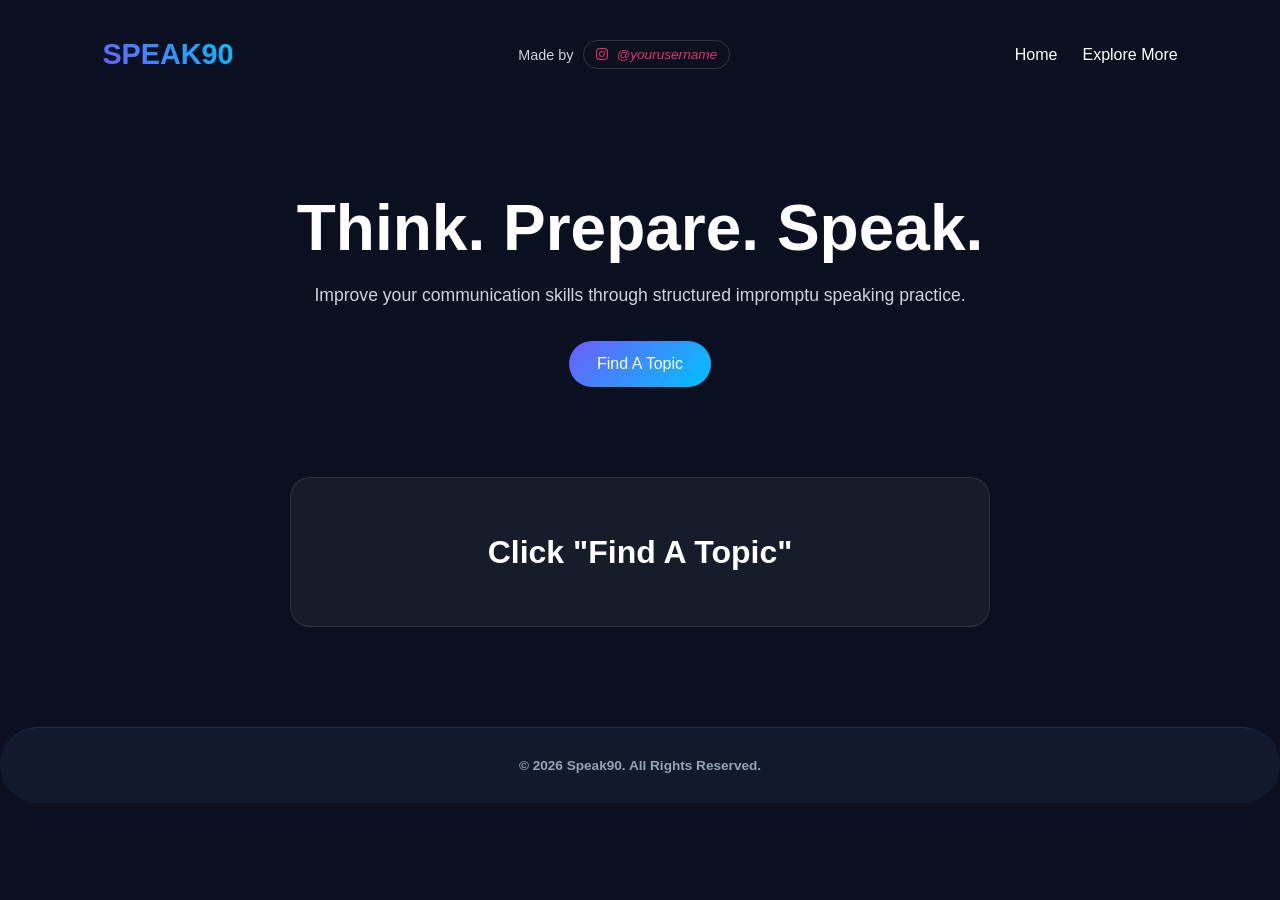
==== index.html @ 7c4b5dda "add changes in speak.html and many other pages" ====
<!DOCTYPE html>
<html lang="en">
<head>
    <meta charset="UTF-8">
    <meta name="viewport" content="width=device-width, initial-scale=1.0">
    <title>Speak90</title>

    <!-- CSS -->
    <link rel="stylesheet" href="./assets/css/style.css">

    <!-- Google Font -->
    <link href="fonts.googleapis.com/css2?family=Poppins:wght@300;400;500;600;700&display=swap"
        rel="stylesheet"
    >

    <link href="https://cdnjs.cloudflare.com/ajax/libs/font-awesome/6.5.1/css/all.min.css" rel="stylesheet">
</head>

<body>
    <!-- Navbar -->
     <br>
    <nav class="navbar">

        <div class="logo">
            SPEAK90
        </div>
    <div class="creator-badge">
        <span>Made by</span>
        <a href="https://instagram.com/vishwajeet.mishra4/"
            target="_blank"
            class="instagram-btn"
        >
            <i class="fa-brands fa-instagram"></i>
            <i>@yourusername</i>
        </a>
    </div>

        <ul class="nav-links">
            <li><a>Home</a></li>
            <li><a>Explore More</a></li>
        </ul>

    </nav>

    <!-- Hero Section -->
    <section class="hero">

        <h1>Think. Prepare. Speak.</h1>

        <p>
            Improve your communication skills through
            structured impromptu speaking practice.
        </p>

        <button id="findTopicBtn" class="primary-btn">
            Find A Topic
        </button>

    </section>

    <!-- Topic Section -->
    <section class="topic-section">

        <div id="shuffleBox" class="shuffle-box">
            Click "Find A Topic"
        </div>

        <div id="actionButtons" class="action-buttons hidden">

            <button id="prepareBtn" class="secondary-btn" >
                Prepare for this Topic
            </button>

            <button id="speakBtn" class="primary-btn">
                Speak on this Topic
            </button>

        </div>

    </section>

    <!-- Preparation Screen -->

<section id="prepareSection" class="hidden">

    <h2>Preparation Time</h2>

    <select id="prepTimeSelect">
        <option value="1">1 Minute</option>
        <option value="2">2 Minutes</option>
        <option value="3">3 Minutes</option>
        <option value="5">5 Minutes</option>
        <option value="10">10 Minutes</option>
    </select>

    <button id="startPrepBtn" class="primary-btn">
        Start Preparation
    </button>

</section>

<!-- Timer Screen -->

<section id="timerSection" class="hidden">

    <h2 id="timerTitle">Preparation Time</h2>

    <div class="progress-container">

        <svg class="progress-ring" width="220" height="220">

            <circle
                class="progress-bg"
                cx="110"
                cy="110"
                r="90">
            </circle>

            <circle
                id="progressCircle"
                class="progress-ring-circle"
                cx="110"
                cy="110"
                r="90">
            </circle>

        </svg>

        <div id="timerDisplay" class="timer-text">
            00:00
        </div>

    </div>

    <button id="speakNowBtn" class="primary-btn">
        Speak Now
    </button>

</section>

<!-- Speaking Screen -->

<section id="speechSection" class="hidden">

    <h2 id="speechTopic"></h2>

    <div class="progress-container">

        <svg class="progress-ring" width="220" height="220">

            <circle
                class="progress-bg"
                cx="110"
                cy="110"
                r="90">
            </circle>

            <circle
                id="speechCircle"
                class="progress-ring-circle"
                cx="110"
                cy="110"
                r="90">
            </circle>

        </svg>

        <div id="speechTimer" class="timer-text">
            90
        </div>

    </div>

    <h3 id="speechStage">
        Origin & Introduction
    </h3>

</section> 

<!-- Completion Screen -->

<section id="completeSection" class="hidden">

    <h1>🎉 Session Completed</h1>

    <button onclick="location.reload()" class="primary-btn">
        Try Another Topic
    </button>

</section> 

    <!-- Footer -->
<footer class="footer">

    <div class="footer-content">
        <p class="footer-copy">
           <b>© 2026 Speak90. All Rights Reserved.</b>
        </p>
    </div>

</footer>

    <!-- JavaScript -->
<script src="./assets/js/topic.js"></script>
    <script src="./assets/js/app.js"></script>

</body>
</html>
---- assets/css/style.css ----
/* =========================
   GLOBAL
========================= */

*{
    margin:0;
    padding:0;
    box-sizing:border-box;
    font-family:'Poppins',sans-serif;
}

body{
    background:#0B1020;
    color:white;
    min-height:100vh;
}

/* =========================
   NAVBAR
========================= */

.navbar{
    display:flex;
    justify-content:space-between;
    align-items:center;
    padding:20px 8%;
}

.logo{
    font-size:1.8rem;
    font-weight:700;

    background:linear-gradient(
        45deg,
        #6D5DFC,
        #00C2FF
    );

    -webkit-background-clip:text;
    -webkit-text-fill-color:transparent;
}

.nav-links{
    display:flex;
    list-style:none;
    gap:25px;
}

.nav-links a{
    text-decoration:none;
    color:white;
    transition:.3s;
}

.nav-links a:hover{
    color:#00C2FF;
}

/* =========================
   HERO SECTION
========================= */

.hero{
    text-align:center;
    margin-top:80px;
    padding:20px;
}

.hero h1{
    font-size:4rem;
    margin-bottom:20px;
}

.hero p{
    font-size:1.1rem;
    color:#cbd5e1;
    margin-bottom:35px;
}

/*============================
Brand
===========================*/
.brand-section{
    display:flex;
    align-items:center;
    gap:15px;
}

.creator-badge{
    display:flex;
    align-items:center;
    gap:10px;
}

.creator-badge span{
    color:#cbd5e1;
    font-size:0.9rem;
}

.instagram-btn{
    display:flex;
    align-items:center;
    gap:8px;

    padding:6px 12px;

    border:1px solid rgba(255,255,255,0.15);
    border-radius:25px;

    text-decoration:none;
    color:white;
    font-size:0.85rem;
    font-weight:500;

    transition:0.3s ease;
}

.instagram-btn i{
    color:#E1306C;
}

.instagram-btn:hover{
    border-color:#E1306C;
    transform:translateY(-2px);
}

/* =========================
   BUTTONS
========================= */

.primary-btn,
.secondary-btn{
    border:none;
    padding:14px 28px;
    border-radius:15px;
    cursor:pointer;
    font-size:1rem;
    transition:.3s;
    border-radius:40px;
}

.primary-btn{
    background:linear-gradient(
        135deg,
        #6D5DFC,
        #00C2FF
    );
    color:white;
}

.secondary-btn{
    background:#131C31;
    color:white;
    border:1px solid #2a3658;
}

.primary-btn:hover,
.secondary-btn:hover{
    transform:translateY(-3px);
}

/* =========================
   TOPIC SECTION
========================= */

.topic-section{
    margin-top:70px;
    display:flex;
    flex-direction:column;
    align-items:center;
    gap:25px;
}

.shuffle-box{
    width:700px;
    max-width:90%;
    min-height:150px;

    background:rgba(255,255,255,.05);
    backdrop-filter:blur(12px);

    border:1px solid rgba(255,255,255,.1);
    border-radius:20px;

    display:flex;
    justify-content:center;
    align-items:center;

    text-align:center;

    font-size:2rem;
    font-weight:600;

    padding:20px;
}

.action-buttons{
    display:flex;
    gap:15px;
}

.hidden{
    display:none;
}


.hidden{
    display:none;
}

#timerSection,
#countdownSection,
#speechSection,
#completeSection{
    text-align:center;
    margin-top:50px;
    padding:20px;
}

.progress-container{
    position:relative;
    width:220px;
    height:220px;
    margin:30px auto;
}

.progress-ring{
    transform:rotate(-90deg);
}

.progress-ring{
    overflow:visible;
}

.progress-bg{
    fill:none;
    stroke:#1f2a44;
    stroke-width:12;
}

.progress-ring-circle{
    fill:none;
    stroke:#00C2FF;
    stroke-width:12;
    stroke-linecap:round;

    stroke-dasharray:565.48;
    stroke-dashoffset:0;

    transition:stroke-dashoffset .5s linear;
}

.timer-text{
    position:absolute;
    top:50%;
    left:50%;

    transform:translate(-50%,-50%);

    font-size:2rem;
    font-weight:700;
}

#speechStage{
    color:#00C2FF;
    margin-top:20px;
}

/* ==========================
   TOPIC BANNER
========================== */

.topic-banner{

    width:90%;
    max-width:900px;

    margin:25px auto;

    padding:15px 25px;

    text-align:center;

    background:rgba(255,255,255,0.05);

    backdrop-filter:blur(12px);

    border:1px solid rgba(255,255,255,0.1);

    border-radius:16px;
}

.topic-banner h2{

    font-size:1.5rem;
    color:#00C2FF;

    word-break:break-word;
}

#prepareSection{
    margin-top:60px;
}

/* =========================
   FOOTER
========================= */

.footer{
    margin-top:100px;
    padding:30px 20px;

    background:rgba(19, 28, 49, 0.8);

    border-top:1px solid rgba(255,255,255,.08);

    text-align:center;
    border-radius:40px;
}

.footer-content{
    max-width:1000px;
    margin:auto;
}

.footer-logo{
    font-size:2rem;
    font-weight:700;

    background:linear-gradient(
        135deg,
        #6D5DFC,
        #00C2FF
    );

    -webkit-background-clip:text;
    -webkit-text-fill-color:transparent;

    margin-bottom:10px;
}

.footer-text{
    color:#cbd5e1;
    margin-bottom:20px;
    font-size:.95rem;
}

.footer-links{
    display:flex;
    justify-content:center;
    gap:30px; 

    margin-bottom:20px;
}

.footer-links a{
    text-decoration:none;
    color:white;
    transition:.3s ease;
}

.footer-links a:hover{
    color:#00C2FF;
}

.footer-copy{
    color:#94a3b8;
    font-size:.85rem;
}

.countdown-actions{
    margin-top:20px;
}

.speech-title{
    margin-bottom:20px;
}

#completeSection{
    text-align:center;
}

/* ===========================
   SPEAK PAGE
=========================== */

.countdown-actions{
    margin-top:20px;
}

.speech-title{
    margin-bottom:20px;
}

#countdownSection,
#speechSection,
#completeSection{
    text-align:center;
    padding:20px;
}

#speechStage{
    margin-top:20px;
    color:#00C2FF;
    font-weight:600;
    font-size:1.2rem;
}

#completeSection h1{
    margin-bottom:25px;
}


/* Disabled +5 Button */

/* #addFiveBtn:disabled{

    opacity:.7;

    cursor:not-allowed;

    transform:none;
} */

#addFiveBtn:disabled{

    opacity:0.6;

    cursor:not-allowed;

    background:#334155;

    border:1px solid #475569;

    color:#cbd5e1;

    transform:none;
}


/* ===========================
   TABLET
=========================== */

@media screen and (max-width:768px){

    .progress-container{
        width:190px;
        height:190px;
    }

    .timer-text{
        font-size:1.6rem;
    }

    #speechStage{
        font-size:1rem;
    }
}


/* ===========================
   MOBILE
=========================== */

@media screen and (max-width:480px){

    #countdownSection,
    #speechSection,
    #completeSection{

        padding:15px;
    }

    .progress-container{
        width:160px;
        height:160px;
    }

    .timer-text{
        font-size:1.3rem;
    }

    #speechStage{
        font-size:.9rem;
        line-height:1.5;
    }

    #addFiveBtn{
        width:100%;
        max-width:250px;
    }

}

/* ==========================
   TIMER SCREENS
========================== */

#prepareSection,
#timerSection,
#speechSection,
#completeSection{
    text-align:center;
    margin-top:60px;
    padding:20px;
}

#prepareSection h2,
#speechSection h2,
#timerTitle{
    margin-bottom:20px;
}

#prepTimeSelect{
    padding:12px 20px;
    border:none;
    border-radius:12px;
    margin:20px;
    font-size:1rem;
    width:220px;
    max-width:90%;
    text-align:center;
}

.progress-container{
    position:relative;
    width:220px;
    height:220px;
    margin:30px auto;
}

.progress-ring{
    width:100%;
    height:100%;
    transform:rotate(-90deg);
}

.progress-bg{
    fill:none;
    stroke:#1f2a44;
    stroke-width:12;
}

.progress-ring-circle{
    fill:none;
    stroke:#00C2FF;
    stroke-width:12;
    stroke-linecap:round;
    stroke-dasharray: 565.48;
    stroke-dashoffset: 0;
    transition: stroke-dashoffset 0.5s linear;
}

.timer-text{
    position:absolute;
    top:50%;
    left:50%;
    transform:translate(-50%, -50%);

    font-size:2rem;
    font-weight:700;
}

#speechTopic{
    font-size:2rem;
    margin-bottom:20px;
}

#speechStage{
    margin-top:20px;
    color:#00C2FF;
    font-size:1.2rem;
    font-weight:600;
}

#completeSection h1{
    margin-bottom:30px;
}

/* ==========================
   TABLET
========================== */

@media screen and (max-width:768px){

    #prepareSection,
    #timerSection,
    #speechSection,
    #completeSection{
        padding:15px;
    }

    .progress-container{
        width:190px;
        height:190px;
    }

    .timer-text{
        font-size:1.7rem;
    }

    #speechTopic{
        font-size:1.6rem;
    }

    #speechStage{
        font-size:1rem;
    }

    #prepTimeSelect{
        width:200px;
        font-size:0.95rem;
    }
}

/* ==========================
   MOBILE
========================== */

@media screen and (max-width:480px){

    #prepareSection,
    #timerSection,
    #speechSection,
    #completeSection{
        margin-top:40px;
        padding:10px;
    }

    .progress-container{
        width:160px;
        height:160px;
    }

    .timer-text{
        font-size:1.4rem;
    }

    #speechTopic{
        font-size:1.3rem;
        line-height:1.4;
        padding:0 10px;
    }

    #speechStage{
        font-size:0.9rem;
        padding:0 10px;
    }

    #prepTimeSelect{
        width:180px;
        padding:10px;
        font-size:0.9rem;
    }

    #completeSection h1{
        font-size:1.8rem;
    }

    #completeSection button{
        width:90%;
        max-width:300px;
    }
}

/* ==========================
   LARGE SCREENS
========================== */

@media screen and (min-width:1440px){

    .progress-container{
        width:260px;
        height:260px;
    }

    .timer-text{
        font-size:2.3rem;
    }

    #speechTopic{
        font-size:2.3rem;
    }
}

/* =========================
   TABLET total
========================= */

@media screen and (max-width: 768px){

    .navbar{
        flex-direction:column;
        gap:15px;
        padding:20px;
    }

    .nav-links{
        gap:20px;
    }

    .hero h1{
        font-size:2.8rem;
    }

    .hero p{
        font-size:1rem;
    }

    .shuffle-box{
        font-size:1.5rem;
        min-height:130px;
    }

    .action-buttons{
        flex-direction:column;
        width:90%;
        max-width:350px;
    }

    .primary-btn,
    .secondary-btn{
        width:100%;
    }

    .footer-links{
        flex-direction:column;
        gap:15px;
    }
}

/* =========================
   MOBILE Total
========================= */

@media screen and (max-width: 480px){

    .logo{
        font-size:1.5rem;
    }

    .hero{
        margin-top:50px;
    }

    .hero h1{
        font-size:2rem;
        line-height:1.2;
    }

    .hero p{
        font-size:.9rem;
    }

    .shuffle-box{
        font-size:1.2rem;
        min-height:120px;
        padding:15px;
    }

    .footer-logo{
        font-size:1.6rem;
    }

    .footer-text{
        font-size:.9rem;
    }

    .footer-copy{
        font-size:.75rem;
    }
}


/* ==========================
   TIME BUTTONS
========================== */

.time-buttons{
    display:flex;
    justify-content:center;
    align-items:center;
    flex-wrap:wrap;
    gap:15px;

    margin:30px 0;
}

.time-btn{

    background:#131C31;

    color:white;

    border:1px solid #2a3658;

    padding:14px 22px;

    border-radius:14px;

    cursor:pointer;

    transition:.3s ease;
}

.time-btn:hover{
    transform:translateY(-3px);
}

.time-btn.active{

    background:linear-gradient(
        135deg,
        #6D5DFC,
        #00C2FF
    );

    border:none;
}

/*========================
Brand Responsive 
=========================*/
@media screen and (max-width:768px){

    .brand-section{
        flex-direction:column;
        gap:8px;
    }

    .creator-badge{
        flex-wrap:wrap;
        justify-content:center;
    }

}

/* ====================================
   RESPONSIVE - TABLET
==================================== */

@media screen and (max-width: 768px){

    .navbar{
        flex-direction:column;
        gap:15px;
        padding:20px;
    }

    .creator-badge{
        flex-wrap:wrap;
        justify-content:center;
    }

    .nav-links{
        gap:20px;
    }

    #topicTitle{
        font-size:1.8rem;
        padding:0 15px;
    }

    #prepareSection h2{
        font-size:1.4rem;
    }

    .time-buttons{
        display:flex;
        flex-wrap:wrap;
        justify-content:center;
        gap:12px;
    }

    .time-btn{
        min-width:100px;
    }

    .progress-container{
        width:190px;
        height:190px;
    }

    .progress-ring{
        width:190px;
        height:190px;
    }

    .timer-text{
        font-size:1.7rem;
    }

    #speechTopic{
        font-size:1.6rem;
        padding:0 15px;
    }

    #speechStage{
        font-size:1rem;
        padding:0 15px;
    }

    #completeSection h1{
        font-size:2rem;
    }
}

/* ====================================
   RESPONSIVE - MOBILE
==================================== */

@media screen and (max-width: 480px){

    .navbar{
        padding:15px;
    }

    .logo{
        font-size:1.5rem;
    }

    .creator-badge{
        flex-direction:column;
        gap:8px;
    }

    .nav-links{
        flex-wrap:wrap;
        justify-content:center;
        gap:15px;
    }

    #prepareSection,
    #timerSection,
    #countdownSection,
    #speechSection,
    #completeSection{
        padding:15px;
        margin-top:30px;
    }

    #topicTitle{
        font-size:1.4rem;
        line-height:1.5;
    }

    #prepareSection h2{
        font-size:1.2rem;
    }

    .time-buttons{
        display:grid;
        grid-template-columns:repeat(2,1fr);
        gap:10px;
        width:100%;
        max-width:300px;
        margin:20px auto;
    }

    .time-btn{
        width:100%;
        padding:12px;
    }

    .primary-btn,
    .secondary-btn{
        width:100%;
        max-width:300px;
    }

    .progress-container{
        width:160px;
        height:160px;
    }

    .progress-ring{
        width:160px;
        height:160px;
    }

    .timer-text{
        font-size:1.3rem;
    }

    #speechTopic{
        font-size:1.3rem;
        line-height:1.4;
    }

    #speechStage{
        font-size:0.9rem;
        line-height:1.6;
    }

    #completeSection h1{
        font-size:1.6rem;
    }
}

/* ====================================
   LARGE DESKTOPS
==================================== */

@media screen and (min-width: 1400px){

    .progress-container{
        width:260px;
        height:260px;
    }

    .progress-ring{
        width:260px;
        height:260px;
    }

    .timer-text{
        font-size:2.4rem;
    }

    #speechTopic{
        font-size:2.3rem;
    }

    #speechStage{
        font-size:1.3rem;
    }
}


@media screen and (max-width:480px){

    .topic-banner{
        width:95%;
        padding:12px;
    }

    .topic-banner h2{
        font-size:1.1rem;
    }

}
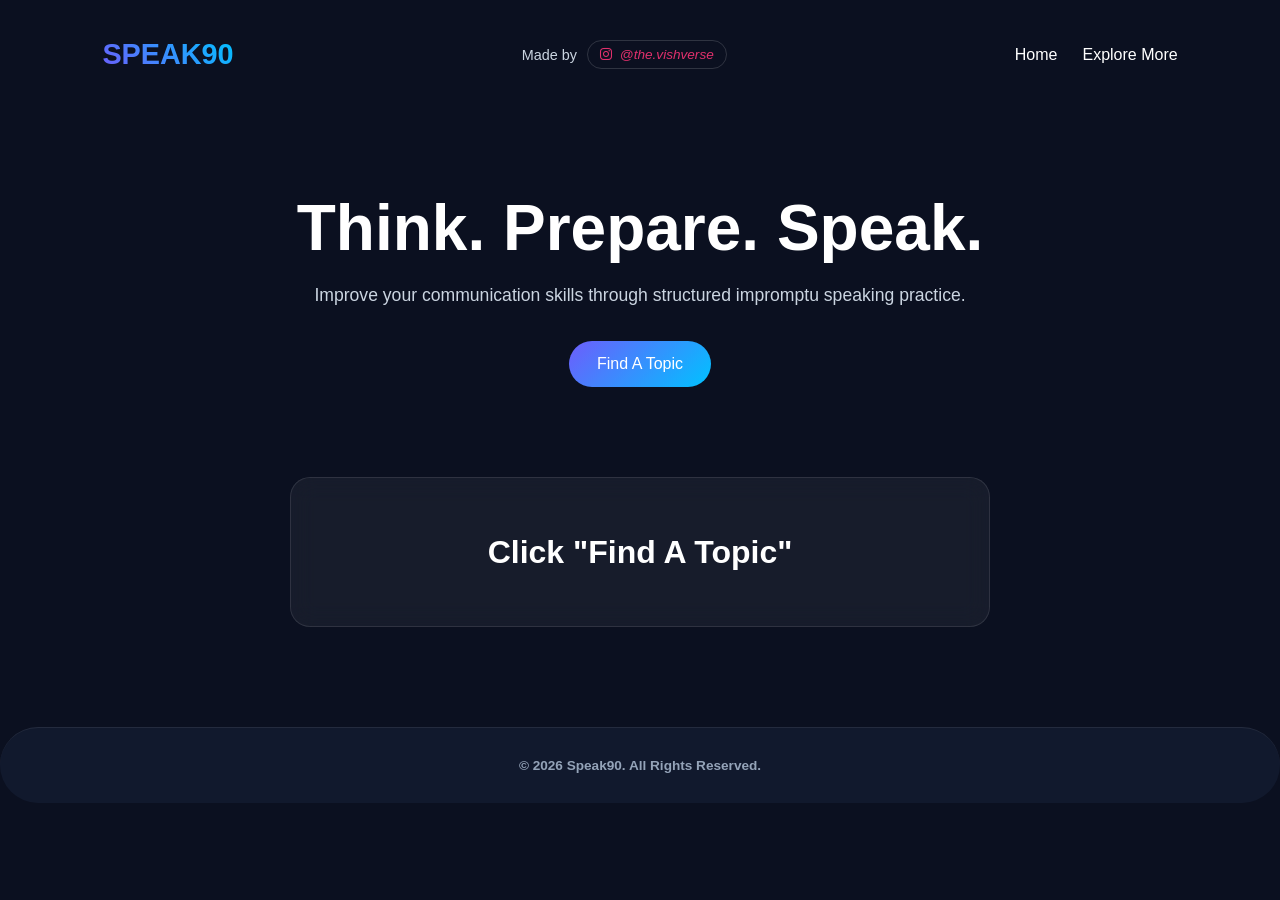
==== commit 1a734583: "changes username in social" ====
--- a/index.html
+++ b/index.html
@@ -26,12 +26,12 @@
         </div>
     <div class="creator-badge">
         <span>Made by</span>
-        <a href="https://instagram.com/vishwajeet.mishra4/"
+        <a href="https://instagram.com/the.vishverse/"
             target="_blank"
             class="instagram-btn"
         >
             <i class="fa-brands fa-instagram"></i>
-            <i>@yourusername</i>
+            <i>@the.vishverse</i>
         </a>
     </div>
 
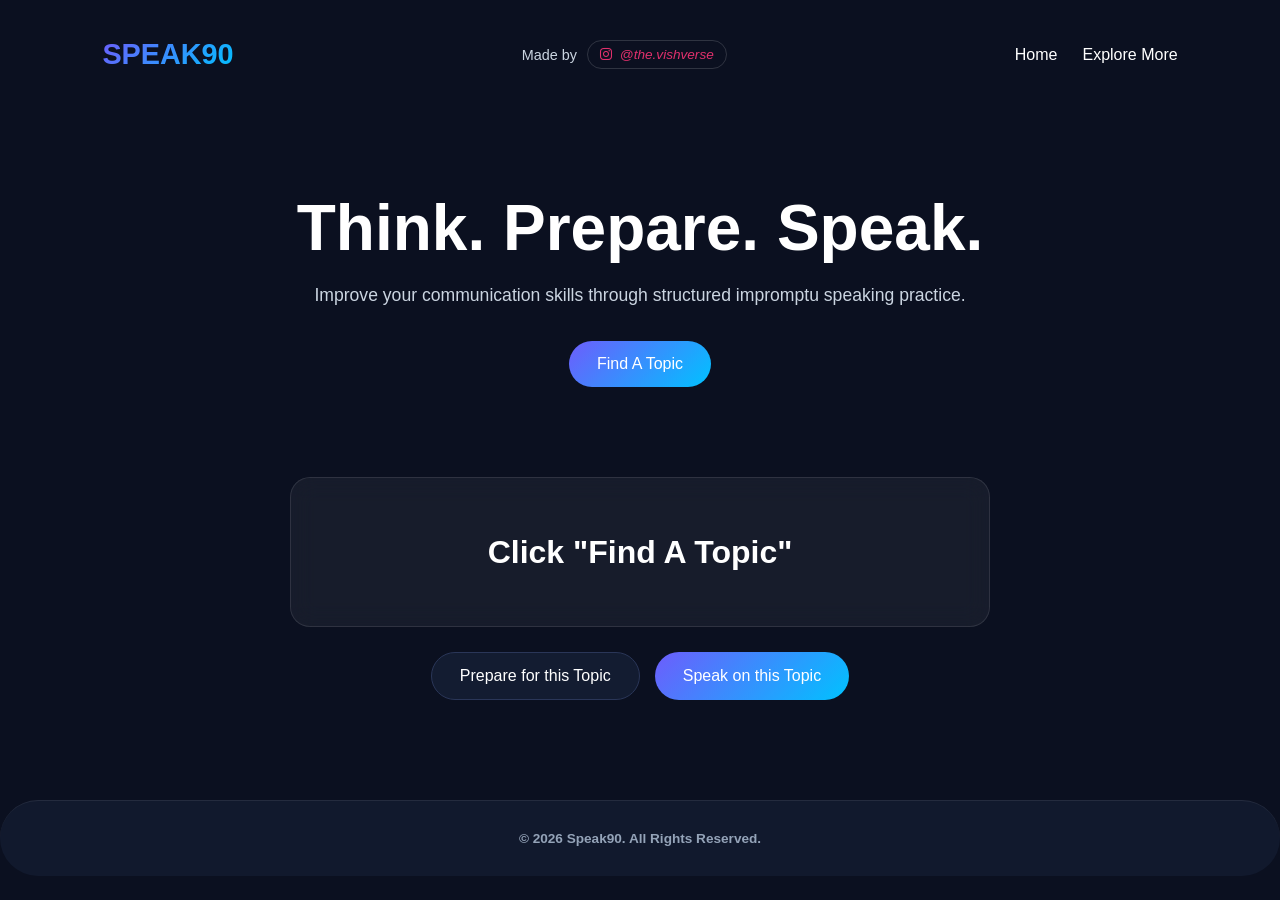
==== commit 9562a672: "add a new css file and updated the address in index,speak and prepare html files" ====
--- a/index.html
+++ b/index.html
@@ -6,7 +6,7 @@
     <title>Speak90</title>
 
     <!-- CSS -->
-    <link rel="stylesheet" href="./assets/css/style.css">
+    <link rel="stylesheet" href="./assets/css/fstyle.css">
 
     <!-- Google Font -->
     <link href="fonts.googleapis.com/css2?family=Poppins:wght@300;400;500;600;700&display=swap"
--- a/assets/css/fstyle.css
+++ b/assets/css/fstyle.css
@@ -0,0 +1,661 @@
+/* =====================================================
+   GLOBAL
+===================================================== */
+
+* {
+    margin: 0;
+    padding: 0;
+    box-sizing: border-box;
+    font-family: "Poppins", sans-serif;
+}
+
+body {
+    background: #0b1020;
+    color: #fff;
+    min-height: 100vh;
+}
+
+.hidden {
+    display: none;
+}
+
+/* =====================================================
+   NAVBAR
+===================================================== */
+
+.navbar {
+    display: flex;
+    justify-content: space-between;
+    align-items: center;
+    padding: 20px 8%;
+}
+
+.logo,
+.footer-logo {
+    font-weight: 700;
+    background: linear-gradient(135deg, #6d5dfc, #00c2ff);
+    -webkit-background-clip: text;
+    -webkit-text-fill-color: transparent;
+}
+
+.logo {
+    font-size: 1.8rem;
+}
+
+.nav-links {
+    display: flex;
+    list-style: none;
+    gap: 25px;
+}
+
+.nav-links a {
+    text-decoration: none;
+    color: white;
+    transition: 0.3s ease;
+}
+
+.nav-links a:hover {
+    color: #00c2ff;
+}
+
+/* =====================================================
+   HERO SECTION
+===================================================== */
+
+.hero {
+    text-align: center;
+    margin-top: 80px;
+    padding: 20px;
+}
+
+.hero h1 {
+    font-size: 4rem;
+    margin-bottom: 20px;
+}
+
+.hero p {
+    font-size: 1.1rem;
+    color: #cbd5e1;
+    margin-bottom: 35px;
+}
+
+/* =====================================================
+   BRAND SECTION
+===================================================== */
+
+.brand-section {
+    display: flex;
+    align-items: center;
+    gap: 15px;
+}
+
+.creator-badge {
+    display: flex;
+    align-items: center;
+    gap: 10px;
+}
+
+.creator-badge span {
+    color: #cbd5e1;
+    font-size: 0.9rem;
+}
+
+.instagram-btn {
+    display: flex;
+    align-items: center;
+    gap: 8px;
+    padding: 6px 12px;
+    border: 1px solid rgba(255, 255, 255, 0.15);
+    border-radius: 25px;
+    text-decoration: none;
+    color: white;
+    font-size: 0.85rem;
+    font-weight: 500;
+    transition: 0.3s ease;
+}
+
+.instagram-btn i {
+    color: #e1306c;
+}
+
+.instagram-btn:hover {
+    border-color: #e1306c;
+    transform: translateY(-2px);
+}
+
+/* =====================================================
+   BUTTONS
+===================================================== */
+
+.primary-btn,
+.secondary-btn {
+    padding: 14px 28px;
+    border: none;
+    border-radius: 40px;
+    cursor: pointer;
+    font-size: 1rem;
+    transition: 0.3s ease;
+}
+
+.primary-btn {
+    background: linear-gradient(135deg, #6d5dfc, #00c2ff);
+    color: white;
+}
+
+.secondary-btn {
+    background: #131c31;
+    color: white;
+    border: 1px solid #2a3658;
+}
+
+.primary-btn:hover,
+.secondary-btn:hover {
+    transform: translateY(-3px);
+}
+
+/* =====================================================
+   TOPIC SECTION
+===================================================== */
+
+.topic-section {
+    margin-top: 70px;
+    display: flex;
+    flex-direction: column;
+    align-items: center;
+    gap: 25px;
+}
+
+.shuffle-box {
+    width: 700px;
+    max-width: 90%;
+    min-height: 150px;
+    padding: 20px;
+
+    display: flex;
+    justify-content: center;
+    align-items: center;
+
+    text-align: center;
+    font-size: 2rem;
+    font-weight: 600;
+
+    background: rgba(255, 255, 255, 0.05);
+    backdrop-filter: blur(12px);
+
+    border: 1px solid rgba(255, 255, 255, 0.1);
+    border-radius: 20px;
+}
+
+.action-buttons {
+    display: flex;
+    gap: 15px;
+}
+
+/* =====================================================
+   TOPIC BANNER
+===================================================== */
+
+.topic-banner {
+    width: 90%;
+    max-width: 900px;
+    margin: 25px auto;
+    padding: 15px 25px;
+
+    text-align: center;
+
+    background: rgba(255, 255, 255, 0.05);
+    backdrop-filter: blur(12px);
+
+    border: 1px solid rgba(255, 255, 255, 0.1);
+    border-radius: 16px;
+}
+
+.topic-banner h2 {
+    font-size: 1.5rem;
+    color: #00c2ff;
+    word-break: break-word;
+}
+
+/* =====================================================
+   TIMER SCREENS
+===================================================== */
+
+#prepareSection,
+#timerSection,
+#countdownSection,
+#speechSection,
+#completeSection {
+    text-align: center;
+    margin-top: 60px;
+    padding: 20px;
+}
+
+#prepareSection h2,
+#speechSection h2,
+#timerTitle {
+    margin-bottom: 20px;
+}
+
+#prepareSection {
+    margin-top: 60px;
+}
+
+#prepTimeSelect {
+    width: 220px;
+    max-width: 90%;
+    margin: 20px;
+    padding: 12px 20px;
+
+    border: none;
+    border-radius: 12px;
+
+    font-size: 1rem;
+    text-align: center;
+}
+
+/* =====================================================
+   TIME BUTTONS
+===================================================== */
+
+.time-buttons {
+    display: flex;
+    justify-content: center;
+    align-items: center;
+    flex-wrap: wrap;
+    gap: 15px;
+    margin: 30px 0;
+}
+
+.time-btn {
+    background: #131c31;
+    color: white;
+
+    border: 1px solid #2a3658;
+    border-radius: 14px;
+
+    padding: 14px 22px;
+    cursor: pointer;
+
+    transition: 0.3s ease;
+}
+
+.time-btn:hover {
+    transform: translateY(-3px);
+}
+
+.time-btn.active {
+    background: linear-gradient(135deg, #6d5dfc, #00c2ff);
+    border: none;
+}
+
+/* =====================================================
+   PROGRESS RING
+===================================================== */
+
+.progress-container {
+    position: relative;
+    width: 220px;
+    height: 220px;
+    margin: 30px auto;
+}
+
+.progress-ring {
+    width: 100%;
+    height: 100%;
+    transform: rotate(-90deg);
+    overflow: visible;
+}
+
+.progress-bg {
+    fill: none;
+    stroke: #1f2a44;
+    stroke-width: 12;
+}
+
+.progress-ring-circle {
+    fill: none;
+    stroke: #00c2ff;
+    stroke-width: 12;
+    stroke-linecap: round;
+    stroke-dasharray: 565.48;
+    stroke-dashoffset: 0;
+    transition: stroke-dashoffset 0.5s linear;
+}
+
+.timer-text {
+    position: absolute;
+    top: 50%;
+    left: 50%;
+
+    transform: translate(-50%, -50%);
+
+    font-size: 2rem;
+    font-weight: 700;
+}
+
+/* =====================================================
+   SPEECH SECTION
+===================================================== */
+
+#speechTopic {
+    font-size: 2rem;
+    margin-bottom: 20px;
+}
+
+#speechStage {
+    margin-top: 20px;
+    color: #00c2ff;
+    font-size: 1.2rem;
+    font-weight: 600;
+}
+
+.speech-title {
+    margin-bottom: 20px;
+}
+
+.countdown-actions {
+    margin-top: 20px;
+}
+
+#completeSection h1 {
+    margin-bottom: 30px;
+}
+
+/* Disabled Add Time Button */
+
+#addFiveBtn:disabled {
+    opacity: 0.6;
+    cursor: not-allowed;
+    background: #334155;
+    border: 1px solid #475569;
+    color: #cbd5e1;
+    transform: none;
+}
+
+/* =====================================================
+   FOOTER
+===================================================== */
+
+.footer {
+    margin-top: 100px;
+    padding: 30px 20px;
+
+    text-align: center;
+
+    background: rgba(19, 28, 49, 0.8);
+    border-top: 1px solid rgba(255, 255, 255, 0.08);
+    border-radius: 40px;
+}
+
+.footer-content {
+    max-width: 1000px;
+    margin: auto;
+}
+
+.footer-logo {
+    font-size: 2rem;
+    margin-bottom: 10px;
+}
+
+.footer-text {
+    color: #cbd5e1;
+    margin-bottom: 20px;
+    font-size: 0.95rem;
+}
+
+.footer-links {
+    display: flex;
+    justify-content: center;
+    gap: 30px;
+    margin-bottom: 20px;
+}
+
+.footer-links a {
+    text-decoration: none;
+    color: white;
+    transition: 0.3s ease;
+}
+
+.footer-links a:hover {
+    color: #00c2ff;
+}
+
+.footer-copy {
+    color: #94a3b8;
+    font-size: 0.85rem;
+}
+
+/* =====================================================
+   TABLET
+===================================================== */
+
+@media screen and (max-width: 768px) {
+    .navbar {
+        flex-direction: column;
+        gap: 15px;
+        padding: 20px;
+    }
+
+    .nav-links {
+        gap: 20px;
+    }
+
+    .brand-section {
+        flex-direction: column;
+        gap: 8px;
+    }
+
+    .creator-badge {
+        flex-wrap: wrap;
+        justify-content: center;
+    }
+
+    .hero h1 {
+        font-size: 2.8rem;
+    }
+
+    .hero p {
+        font-size: 1rem;
+    }
+
+    .shuffle-box {
+        min-height: 130px;
+        font-size: 1.5rem;
+    }
+
+    .action-buttons {
+        flex-direction: column;
+        width: 90%;
+        max-width: 350px;
+    }
+
+    .primary-btn,
+    .secondary-btn {
+        width: 100%;
+    }
+
+    .time-btn {
+        min-width: 100px;
+    }
+
+    .progress-container {
+        width: 190px;
+        height: 190px;
+    }
+
+    .timer-text {
+        font-size: 1.7rem;
+    }
+
+    #speechTopic {
+        font-size: 1.6rem;
+    }
+
+    #speechStage {
+        font-size: 1rem;
+    }
+
+    #prepTimeSelect {
+        width: 200px;
+        font-size: 0.95rem;
+    }
+
+    .footer-links {
+        flex-direction: column;
+        gap: 15px;
+    }
+}
+
+/* =====================================================
+   MOBILE
+===================================================== */
+
+@media screen and (max-width: 480px) {
+    .navbar {
+        padding: 15px;
+    }
+
+    .logo {
+        font-size: 1.5rem;
+    }
+
+    .nav-links {
+        flex-wrap: wrap;
+        justify-content: center;
+        gap: 15px;
+    }
+
+    .creator-badge {
+        flex-direction: column;
+        gap: 8px;
+    }
+
+    .hero {
+        margin-top: 50px;
+    }
+
+    .hero h1 {
+        font-size: 2rem;
+        line-height: 1.2;
+    }
+
+    .hero p {
+        font-size: 0.9rem;
+    }
+
+    .shuffle-box {
+        min-height: 120px;
+        padding: 15px;
+        font-size: 1.2rem;
+    }
+
+    .topic-banner {
+        width: 95%;
+        padding: 12px;
+    }
+
+    .topic-banner h2 {
+        font-size: 1.1rem;
+    }
+
+    #prepareSection,
+    #timerSection,
+    #countdownSection,
+    #speechSection,
+    #completeSection {
+        margin-top: 40px;
+        padding: 15px;
+    }
+
+    .time-buttons {
+        display: grid;
+        grid-template-columns: repeat(2, 1fr);
+        width: 100%;
+        max-width: 300px;
+        margin: 20px auto;
+        gap: 10px;
+    }
+
+    .time-btn {
+        width: 100%;
+        padding: 12px;
+    }
+
+    .primary-btn,
+    .secondary-btn,
+    #addFiveBtn {
+        width: 100%;
+        max-width: 300px;
+    }
+
+    .progress-container {
+        width: 160px;
+        height: 160px;
+    }
+
+    .timer-text {
+        font-size: 1.3rem;
+    }
+
+    #speechTopic {
+        font-size: 1.3rem;
+        line-height: 1.4;
+        padding: 0 10px;
+    }
+
+    #speechStage {
+        font-size: 0.9rem;
+        line-height: 1.6;
+        padding: 0 10px;
+    }
+
+    #prepTimeSelect {
+        width: 180px;
+        padding: 10px;
+        font-size: 0.9rem;
+    }
+
+    #completeSection h1 {
+        font-size: 1.6rem;
+    }
+
+    #completeSection button {
+        width: 90%;
+        max-width: 300px;
+    }
+
+    .footer-logo {
+        font-size: 1.6rem;
+    }
+
+    .footer-text {
+        font-size: 0.9rem;
+    }
+
+    .footer-copy {
+        font-size: 0.75rem;
+    }
+}
+
+/* =====================================================
+   LARGE DESKTOPS
+===================================================== */
+
+@media screen and (min-width: 1400px) {
+    .progress-container {
+        width: 260px;
+        height: 260px;
+    }
+
+    .timer-text {
+        font-size: 2.4rem;
+    }
+
+    #speechTopic {
+        font-size: 2.3rem;
+    }
+
+    #speechStage {
+        font-size: 1.3rem;
+    }
+}
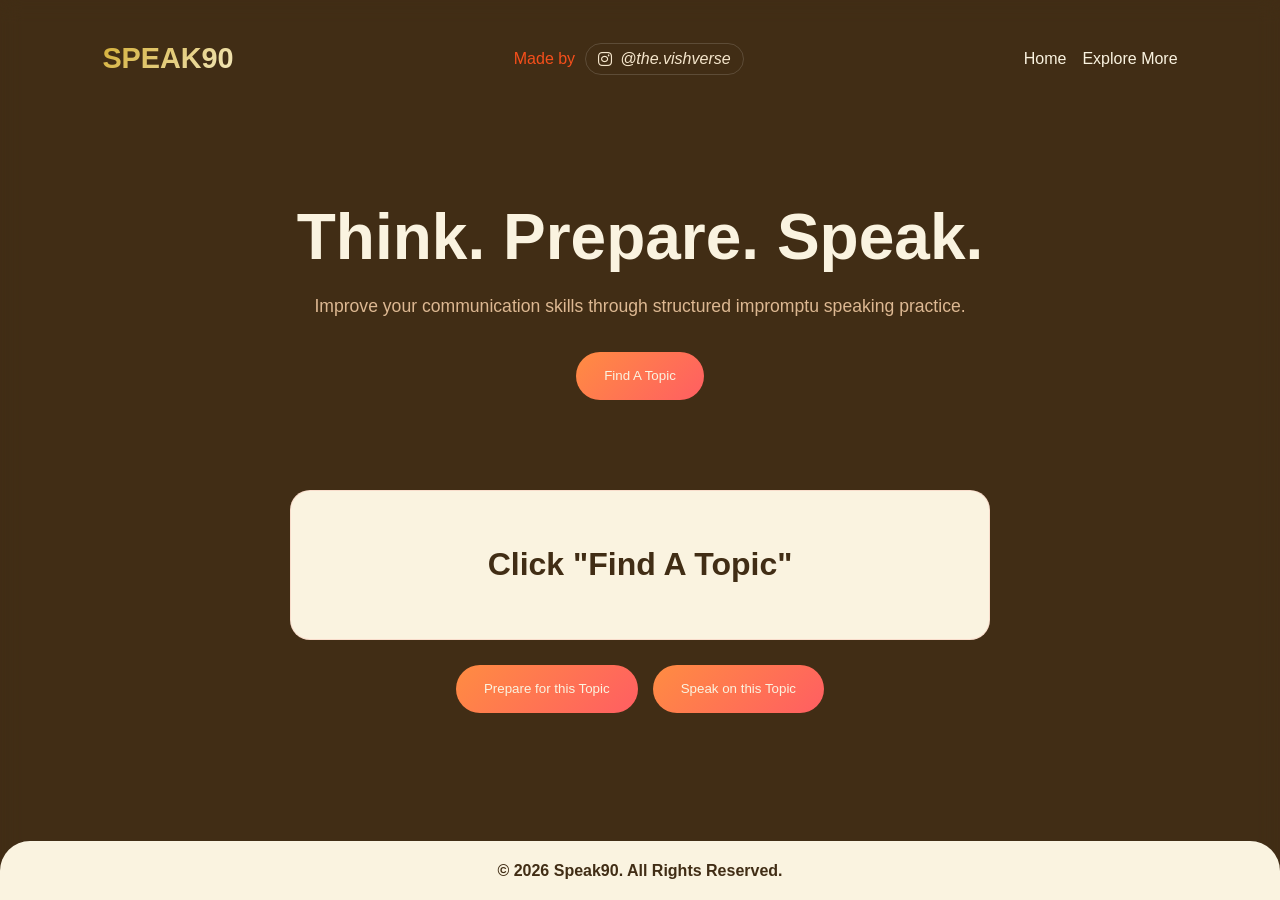
==== commit 35cd6bd8: "upload changes in html(index,speak,prepare), fstyle.css,js(app,prepare)" ====
--- a/index.html
+++ b/index.html
@@ -183,10 +183,6 @@
 
     <h1>🎉 Session Completed</h1>
 
-    <button onclick="location.reload()" class="primary-btn">
-        Try Another Topic
-    </button>
-
 </section> 
 
     <!-- Footer -->
--- a/assets/css/fstyle.css
+++ b/assets/css/fstyle.css
@@ -9,10 +9,28 @@
     font-family: "Poppins", sans-serif;
 }
 
+/* body {
+    background:#3C3D37;
+    min-height: 100vh;
+    overflow-x: hidden;
+} */
+
 body {
-    background: #0b1020;
-    color: #fff;
+    background: #412D15;
+    backdrop-filter: blur(10px);
+    -webkit-backdrop-filter: blur(10px);
+
     min-height: 100vh;
+    overflow-x: hidden;
+     padding-bottom: 120px;
+}
+
+
+img,
+svg {
+    max-width: 100%;
+    height: auto;
+    display: block;
 }
 
 .hidden {
@@ -24,6 +42,569 @@
 ===================================================== */
 
 .navbar {
+    display: flex;
+    justify-content: space-between;
+    align-items: center;
+    flex-wrap: wrap;
+    gap: 1rem;
+    padding: clamp(1rem, 2vw, 1.5rem) 8%;
+}
+
+.logo {
+    font-size: clamp(1.4rem, 3vw, 1.8rem);
+    font-weight: 700;
+    background: linear-gradient(135deg, #D4AF37, #F3E8BC);
+    -webkit-background-clip: text;
+    -webkit-text-fill-color: transparent;
+}
+
+.nav-links {
+    display: flex;
+    flex-wrap: wrap;
+    justify-content: center;
+    list-style: none;
+    gap: 1rem;
+}
+
+.nav-links a {
+    color: #FAF3E0;
+    text-decoration: none;
+    transition: 0.3s;
+}
+
+.nav-links a:hover {
+    color: #DDB892;
+}
+
+/* =====================================================
+   HERO
+===================================================== */
+
+.hero {
+    text-align: center;
+    margin-top: clamp(40px, 8vw, 80px);
+    padding: 20px;
+}
+
+.hero h1 {
+    font-size: clamp(2rem, 8vw, 4rem);
+    line-height: 1.2;
+    margin-bottom: 20px;
+    color:#FAF3E0
+}
+
+.hero p {
+    max-width: 700px;
+    margin: 0 auto 35px;
+    color: #DDB892;
+    font-size: clamp(0.9rem, 2vw, 1.1rem);
+}
+
+/* =====================================================
+   BRAND
+===================================================== */
+
+.brand-section {
+    display: flex;
+    flex-wrap: wrap;
+    justify-content: center;
+    align-items: center;
+    gap: 15px;
+}
+
+.creator-badge {
+    display: flex;
+    align-items: center;
+    flex-wrap: wrap;
+    justify-content: center;
+    gap: 10px;
+}
+
+.creator-badge span {
+    color: #f54f1b;
+}
+
+.instagram-btn {
+    display: flex;
+    align-items: center;
+    gap: 8px;
+
+    padding: 6px 12px;
+
+    border: 1px solid rgba(255,255,255,.15);
+    border-radius: 25px;
+
+    text-decoration: none;
+    color: #F5E6CC;
+
+    transition: .3s;
+}
+
+.instagram-btn:hover {
+    border-color: #f54f1b;
+    transform: translateY(-2px);
+}
+
+/* =====================================================
+   BUTTONS
+===================================================== */
+
+.primary-btn,
+.secondary-btn {
+    padding: .9rem 1.75rem;
+    min-height: 48px;
+
+    border: none;
+    border-radius: 40px;
+
+    cursor: pointer;
+    transition: .3s;
+}
+
+.primary-btn {
+    background: linear-gradient(
+        135deg,
+        #FF8C42,
+        #FF5E62
+    );
+    color: #FAF3E0;
+}
+
+.secondary-btn {
+    background: linear-gradient(
+        135deg,
+        #FF8C42,
+        #FF5E62
+    );
+    color: #FAF3E0;
+    /* border: 1px solid #2a3658; */
+}
+
+.primary-btn:hover,
+.secondary-btn:hover {
+    transform: translateY(-3px);
+}
+
+/* =====================================================
+   TOPIC SECTION
+===================================================== */
+
+.topic-section {
+    margin-top: 70px;
+
+    display: flex;
+    flex-direction: column;
+    align-items: center;
+    gap: 25px;
+}
+
+.shuffle-box {
+    width: min(700px, 92%);
+
+    min-height: 150px;
+
+    padding: clamp(1rem, 3vw, 2rem);
+
+    display: flex;
+    align-items: center;
+    justify-content: center;
+
+    text-align: center;
+
+    font-size: clamp(1.1rem, 4vw, 2rem);
+    font-weight: 600;
+
+    overflow-wrap: break-word;
+    word-break: break-word;
+
+    background: #FAF3E0;
+    backdrop-filter: blur(12px);
+
+    border: 1px solid rgba(223, 24, 24, 0.1);
+    border-radius: 20px;
+
+    color: #412D15;
+}
+
+.action-buttons {
+    display: flex;
+    flex-wrap: wrap;
+    justify-content: center;
+    gap: 15px;
+}
+
+/* =====================================================
+   TOPIC BANNER
+===================================================== */
+
+.topic-banner {
+    width: min(900px, 95%);
+    margin: 25px auto;
+    padding: 15px 25px;
+
+    text-align: center;
+
+    background: #FAF3E0;
+    backdrop-filter: blur(12px);
+
+    border: 1px solid rgba(255,255,255,.1);
+    border-radius: 16px;
+}
+
+.topic-banner h2 {
+    color: #412D15;
+    font-size: clamp(1rem, 3vw, 1.5rem);
+    word-break: break-word;
+}
+
+/* =====================================================
+   TIMER SECTIONS
+===================================================== */
+
+#prepareSection,
+#timerSection,
+#countdownSection,
+#speechSection,
+#completeSection {
+    text-align: center;
+    margin-top: clamp(40px, 6vw, 60px);
+    padding: 20px;
+    color: #FAF3E0;
+}
+
+#prepTimeSelect {
+    width: min(220px, 90%);
+    padding: 12px;
+    border: none;
+    border-radius: 12px;
+    text-align: center;
+}
+
+/* =====================================================
+   TIME BUTTONS
+===================================================== */
+
+.time-buttons {
+    display: grid;
+    grid-template-columns:
+        repeat(auto-fit, minmax(120px, 1fr));
+
+    gap: 12px;
+
+    width: min(100%, 600px);
+
+    margin: 30px auto;
+}
+
+.time-btn {
+    width: 100%;
+    padding: 14px;
+
+    color: #412D15;
+    background: #FAF3E0;
+
+    border: 1px solid #2a3658;
+    border-radius: 14px;
+
+    cursor: pointer;
+}
+
+.time-btn.active {
+    /* background: linear-gradient(
+        135deg,
+        #412D15,
+        #FAF3E0
+    ); */
+    background:  #412D15;
+    color: #FAF3E0;
+
+    border: 1px solid #FAF3E0;
+}
+/* =====================================================
+   PROGRESS CIRCLE
+===================================================== */
+
+/* .progress-container {
+    position: relative;
+
+    width: clamp(160px, 22vw, 260px);
+    height: clamp(160px, 22vw, 260px);
+
+    margin: 30px auto;
+} */
+
+.progress-container {
+    position: relative;
+
+    width: min(75vw, 260px);
+    aspect-ratio: 1;
+
+    margin: 30px auto;
+}
+
+/* .progress-ring {
+    width: 100%;
+    height: 100%;
+    transform: rotate(-90deg);
+} */
+
+
+.progress-ring {
+    width: 100%;
+    height: 100%;
+    display: block;
+    overflow: visible;
+    transform: rotate(-90deg);
+}
+
+.progress-bg {
+    fill: none;
+    stroke: #1f2a44;
+    stroke-width: 12;
+}
+
+.progress-ring-circle {
+    fill: none;
+    stroke: #FAF3E0;
+    stroke-width: 12;
+
+    stroke-linecap: round;
+
+    stroke-dasharray: 565.48;
+    stroke-dashoffset: 0;
+
+    transition: stroke-dashoffset .5s linear;
+}
+
+/* .timer-text {
+    position: absolute;
+
+    top: 50%;
+    left: 50%;
+
+    transform: translate(-50%, -50%);
+
+    font-size: clamp(1.3rem, 4vw, 2.4rem);
+    font-weight: 700;
+} */
+
+.timer-text {
+    position: absolute;
+    inset: 0;
+
+    display: flex;
+    align-items: center;
+    justify-content: center;
+
+    font-size: clamp(1.3rem, 4vw, 2.4rem);
+    font-weight: 700;
+
+    text-align: center;
+    line-height: 1;
+}
+
+/* =====================================================
+   SPEECH
+===================================================== */
+
+#speechTopic {
+    font-size: clamp(1.3rem, 5vw, 2.3rem);
+    line-height: 1.4;
+    word-break: break-word;
+    margin-bottom: 20px;
+}
+
+#speechStage {
+    margin-top: 20px;
+
+    color: FF8C42;
+
+    font-size: clamp(.9rem, 2vw, 1.2rem);
+    line-height: 1.6;
+}
+
+#addFiveBtn:disabled {
+    opacity: .6;
+    cursor: not-allowed;
+    background: #334155;
+    border: 1px solid #FAF3E0;
+    color: #FAF3E0;
+}
+
+/* =====================================================
+   FOOTER
+===================================================== */
+
+/* .footer {
+    margin-top: 50px;
+    padding: 20px 15px;
+    position: fixed;
+    width: 100%;
+    text-align: center;
+
+    background: #FAF3E0;
+    border-top: 1px solid rgba(255,255,255,.08); 
+    border-top-left-radius: 30px;
+    border-top-right-radius: 30px;
+    color: #412D15;
+}  */
+
+.footer {
+    position: fixed;
+    bottom: 0;
+    left: 0;
+
+    width: 100%;
+    padding: 20px 15px;
+
+    text-align: center;
+    background: #FAF3E0;
+
+    border-top: 1px solid rgba(255,255,255,.08);
+    border-top-left-radius: 30px;
+    border-top-right-radius: 30px;
+
+    color: #412D15;
+    z-index: 1000;
+}
+
+
+.footer-content {
+    max-width: 1200px;
+    margin: 0 auto;
+    color: #412D15;
+}
+
+.footer-logo {
+    font-size: clamp(1.5rem, 4vw, 2rem);
+    font-weight: 700;
+
+    background: linear-gradient(
+        135deg,
+        #6d5dfc,
+        #00c2ff
+    );
+
+    -webkit-background-clip: text;
+    -webkit-text-fill-color: transparent;
+}
+
+.footer-links {
+    display: flex;
+    flex-wrap: wrap;
+    justify-content: center;
+    gap: 20px;
+    margin: 20px 0;
+}
+
+.footer-links a {
+    color: white;
+    text-decoration: none;
+}
+
+.footer-copy {
+    color: #412D15;
+}
+
+/* =====================================================
+   MOBILE
+===================================================== */
+
+@media (max-width: 480px) {
+
+    .navbar {
+        justify-content: center;
+    }
+
+    .nav-links {
+        width: 100%;
+    }
+
+    .action-buttons {
+        flex-direction: column;
+        width: min(100%, 300px);
+    }
+
+    .primary-btn,
+    .secondary-btn,
+    #addFiveBtn {
+        width: 100%;
+    }
+
+    .progress-container{
+        width:min(80vw,220px);
+    }
+
+}
+
+    .time-buttons {
+        grid-template-columns: 1fr;
+    }
+}
+
+/* =====================================================
+   TABLET
+===================================================== */
+
+@media (min-width: 481px) and (max-width: 768px) {
+
+    .action-buttons {
+        flex-direction: column;
+        width: min(100%, 350px);
+    }
+
+    .primary-btn,
+    .secondary-btn {
+        width: 100%;
+    }
+}
+
+/* =====================================================
+   4K / ULTRAWIDE
+===================================================== */
+
+@media (min-width: 1920px) {
+
+    .hero {
+        max-width: 1600px;
+        margin-inline: auto;
+    }
+
+    .topic-section {
+        max-width: 1400px;
+        margin-inline: auto;
+    }
+
+    .footer-content {
+        max-width: 1400px;
+    }
+}
+
+/* =====================================================
+   GLOBAL
+===================================================== */
+
+/* * {
+    margin: 0;
+    padding: 0;
+    box-sizing: border-box;
+    font-family: "Poppins", sans-serif;
+}
+
+body {
+    background:#EFE9E9    color: #fff;
+    min-height: 100vh;
+}
+
+.hidden {
+    display: none;
+}
+
+/* =====================================================
+   NAVBAR
+===================================================== */
+
+/*.navbar {
     display: flex;
     justify-content: space-between;
     align-items: center;
@@ -62,7 +643,7 @@
    HERO SECTION
 ===================================================== */
 
-.hero {
+/*.hero {
     text-align: center;
     margin-top: 80px;
     padding: 20px;
@@ -83,7 +664,7 @@
    BRAND SECTION
 ===================================================== */
 
-.brand-section {
+/*.brand-section {
     display: flex;
     align-items: center;
     gap: 15px;
@@ -127,7 +708,7 @@
    BUTTONS
 ===================================================== */
 
-.primary-btn,
+/*.primary-btn,
 .secondary-btn {
     padding: 14px 28px;
     border: none;
@@ -157,7 +738,7 @@
    TOPIC SECTION
 ===================================================== */
 
-.topic-section {
+/*.topic-section {
     margin-top: 70px;
     display: flex;
     flex-direction: column;
@@ -195,7 +776,7 @@
    TOPIC BANNER
 ===================================================== */
 
-.topic-banner {
+/*.topic-banner {
     width: 90%;
     max-width: 900px;
     margin: 25px auto;
@@ -220,7 +801,7 @@
    TIMER SCREENS
 ===================================================== */
 
-#prepareSection,
+/*#prepareSection,
 #timerSection,
 #countdownSection,
 #speechSection,
@@ -257,7 +838,7 @@
    TIME BUTTONS
 ===================================================== */
 
-.time-buttons {
+/*.time-buttons {
     display: flex;
     justify-content: center;
     align-items: center;
@@ -292,7 +873,7 @@
    PROGRESS RING
 ===================================================== */
 
-.progress-container {
+/*.progress-container {
     position: relative;
     width: 220px;
     height: 220px;
@@ -337,7 +918,7 @@
    SPEECH SECTION
 ===================================================== */
 
-#speechTopic {
+/*#speechTopic {
     font-size: 2rem;
     margin-bottom: 20px;
 }
@@ -363,7 +944,7 @@
 
 /* Disabled Add Time Button */
 
-#addFiveBtn:disabled {
+/*#addFiveBtn:disabled {
     opacity: 0.6;
     cursor: not-allowed;
     background: #334155;
@@ -376,7 +957,7 @@
    FOOTER
 ===================================================== */
 
-.footer {
+/*.footer {
     margin-top: 100px;
     padding: 30px 20px;
 
@@ -429,7 +1010,7 @@
    TABLET
 ===================================================== */
 
-@media screen and (max-width: 768px) {
+/* @media screen and (max-width: 768px) { 
     .navbar {
         flex-direction: column;
         gap: 15px;
@@ -506,10 +1087,13 @@
     }
 }
 
+*/
+
 /* =====================================================
    MOBILE
 ===================================================== */
 
+/*
 @media screen and (max-width: 480px) {
     .navbar {
         padding: 15px;
@@ -636,11 +1220,13 @@
         font-size: 0.75rem;
     }
 }
+    */
 
 /* =====================================================
    LARGE DESKTOPS
 ===================================================== */
 
+/*
 @media screen and (min-width: 1400px) {
     .progress-container {
         width: 260px;
@@ -658,4 +1244,7 @@
     #speechStage {
         font-size: 1.3rem;
     }
-}+}
+
+*/
+
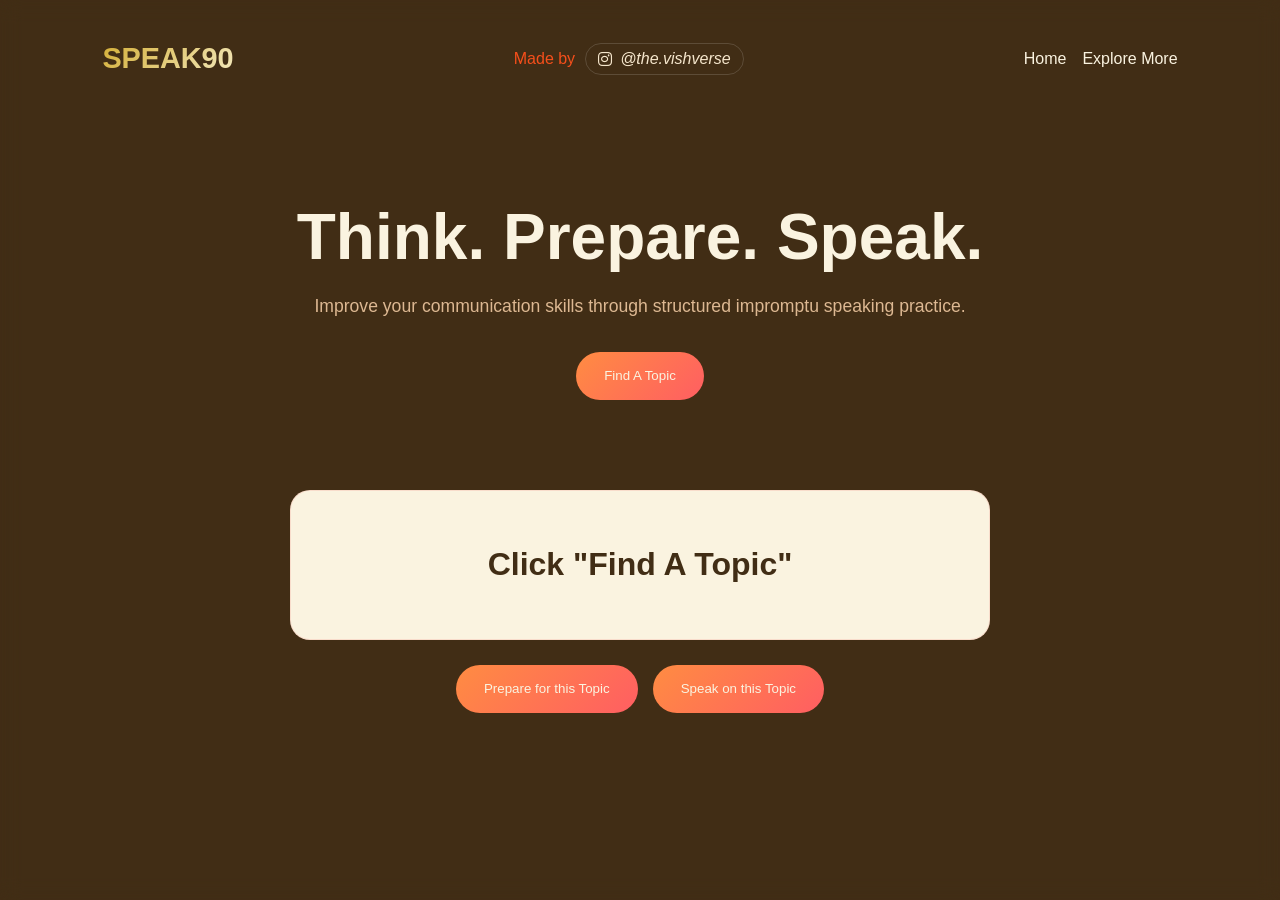
==== commit 19ea9948: "removed footer" ====
--- a/index.html
+++ b/index.html
@@ -186,7 +186,7 @@
 </section> 
 
     <!-- Footer -->
-<footer class="footer">
+<!-- <footer class="footer">
 
     <div class="footer-content">
         <p class="footer-copy">
@@ -194,7 +194,7 @@
         </p>
     </div>
 
-</footer>
+</footer> -->
 
     <!-- JavaScript -->
 <script src="./assets/js/topic.js"></script>
--- a/assets/css/fstyle.css
+++ b/assets/css/fstyle.css
@@ -22,7 +22,9 @@
 
     min-height: 100vh;
     overflow-x: hidden;
-     padding-bottom: 120px;
+    padding-bottom: 120px;
+    height: 100%;
+    margin: 0;
 }
 
 
@@ -449,7 +451,7 @@
     color: #412D15;
 }  */
 
-.footer {
+/* .footer {
     position: fixed;
     bottom: 0;
     left: 0;
@@ -466,8 +468,25 @@
 
     color: #412D15;
     z-index: 1000;
-}
-
+} */
+
+.footer {
+margin-top: auto;
+padding: 20px 15px;
+width: 100%;
+text-align: center;
+background: #FAF3E0;
+border-top: 1px solid rgba(255,255,255,.08);
+border-top-left-radius: 30px;
+border-top-right-radius: 30px;
+color: #412D15;
+box-sizing: border-box;
+position: fixed;
+bottom: 0;
+left: 0;
+width: 100%;
+z-index: 1000;
+}
 
 .footer-content {
     max-width: 1200px;
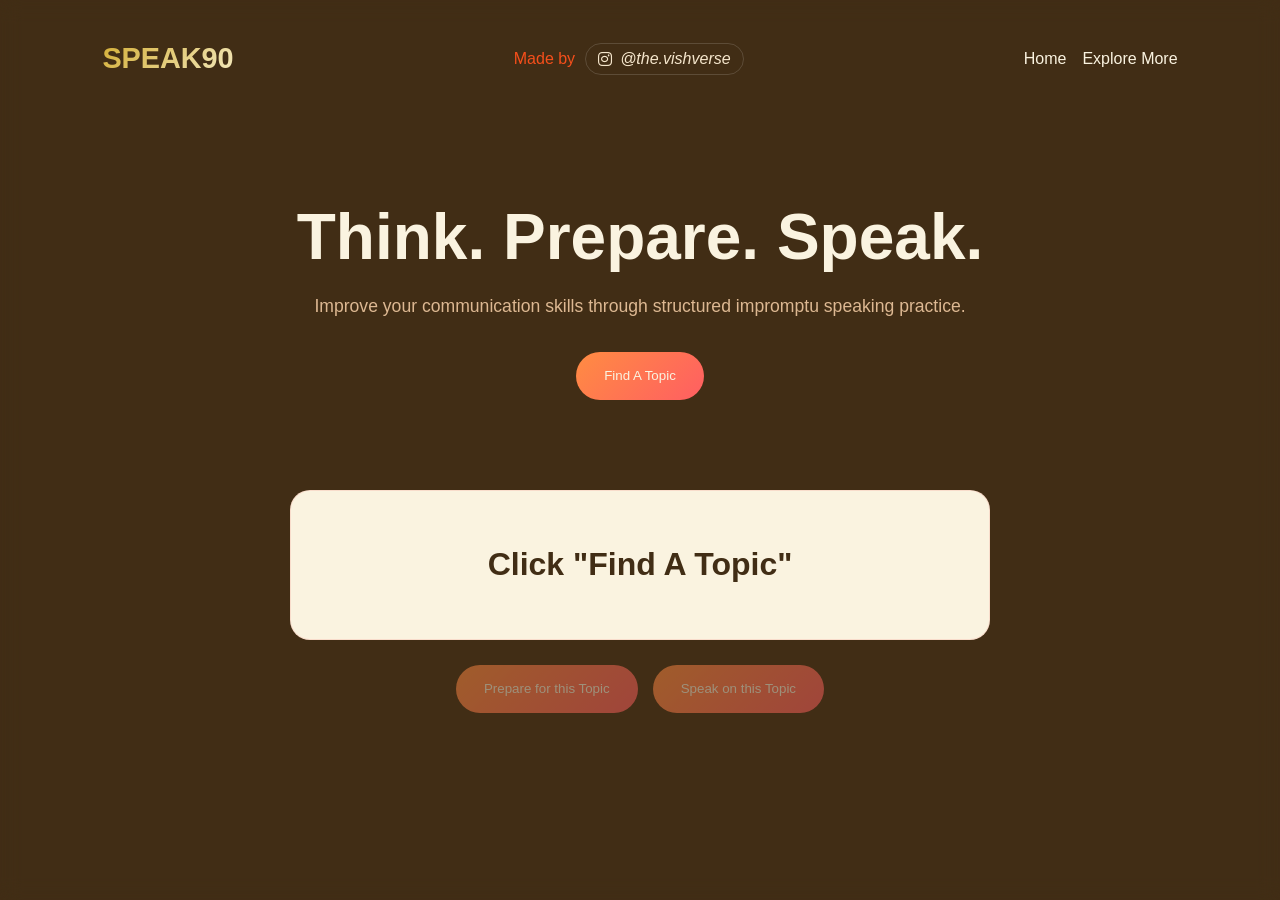
==== commit 4d6fff4b: "added disable and enable features for buttons and link to home page in prepare and speak seaction" ====
--- a/index.html
+++ b/index.html
@@ -36,7 +36,7 @@
     </div>
 
         <ul class="nav-links">
-            <li><a>Home</a></li>
+            <li><a href="./index.html">Home</a></li>
             <li><a>Explore More</a></li>
         </ul>
 
@@ -67,13 +67,25 @@
 
         <div id="actionButtons" class="action-buttons hidden">
 
-            <button id="prepareBtn" class="secondary-btn" >
+            <!-- <button id="prepareBtn" class="secondary-btn" >
                 Prepare for this Topic
             </button>
 
             <button id="speakBtn" class="primary-btn">
                 Speak on this Topic
-            </button>
+            </button> -->
+
+    <button id="prepareBtn" class="secondary-btn" disabled>
+
+        Prepare for this Topic
+
+    </button>
+
+    <button id="speakBtn" class="primary-btn" disabled>
+
+        Speak on this Topic
+
+    </button>
 
         </div>
 
--- a/assets/css/fstyle.css
+++ b/assets/css/fstyle.css
@@ -22,7 +22,7 @@
 
     min-height: 100vh;
     overflow-x: hidden;
-    padding-bottom: 120px;
+    padding-bottom: 50px;
     height: 100%;
     margin: 0;
 }
@@ -150,6 +150,18 @@
 /* =====================================================
    BUTTONS
 ===================================================== */
+
+button:disabled{
+
+    opacity:0.5;
+
+    cursor:not-allowed;
+
+    transform:none !important;
+
+    pointer-events:none;
+
+}
 
 .primary-btn,
 .secondary-btn {
@@ -470,7 +482,7 @@
     z-index: 1000;
 } */
 
-.footer {
+/* .footer {
 margin-top: auto;
 padding: 20px 15px;
 width: 100%;
@@ -523,7 +535,7 @@
 
 .footer-copy {
     color: #412D15;
-}
+} */
 
 /* =====================================================
    MOBILE
